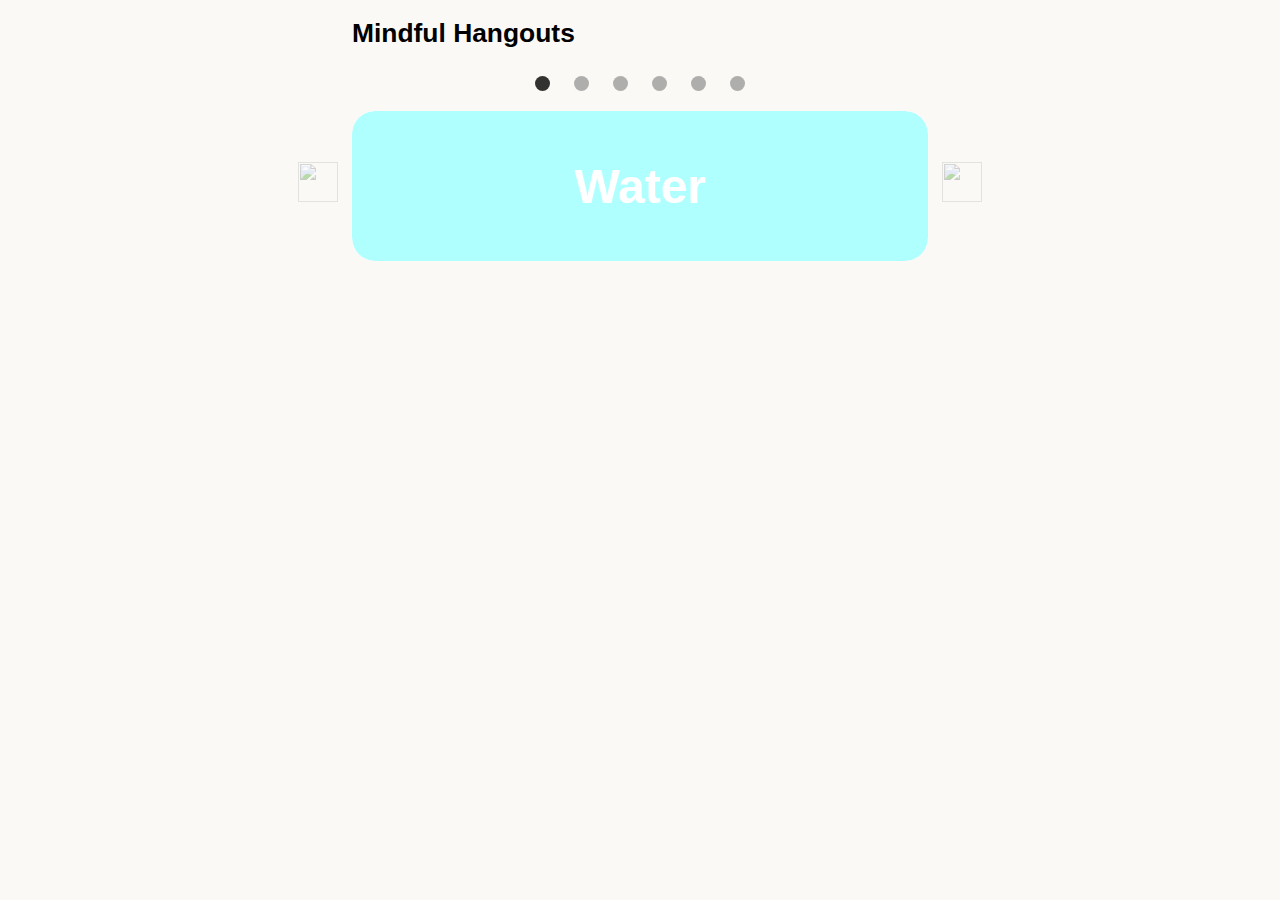
==== HTML/About.html @ a176b4e4 "Steady rollback | Unexpected behavior in About section" ====
<!DOCTYPE html>
<html lang="en">
  <head>
    <style>
      body{
        font-family: 'Roboto', sans-serif;
      }
    </style>
    <title> About Section </title>
    <link href="https://fonts.googleapis.com/css2?family=Josefin+Sans&family=Quicksand:wght@400;500;700&family=Roboto+Slab&display=swap" rel="stylesheet">
    <link rel="stylesheet" href="../Styles/About.css">
    <script src="https://unpkg.com/scrollreveal"></script>
  </head>
  <body>
    <!-- -----------------------------------------------------------------------------
    TODO - Menu bar - Header content
    ----------------------------------------------------------------------------- -->

    <!--
    0. Exclude jogging from this section 
    a. Cooking (If you are going to do this atleast twice a day for literally rest of your life, better try to learn to make fine cuisine) (photos - plenty)
    b. Water 
    c. Badminton (photos Not many) 
    d. Board games - Chess, Catan, Poker (personality traits)
        Descritpion - 
    -->

    <!-- Importing Carousel starts from here -->
    <section class="about">
        <div class="about-container">
          <h1 class="about-header">Mindful Hangouts</h1>
          <div class="carousel__dots">
            <button class="carousel__dot current-horse"></button>
            <button class="carousel__dot"></button>
            <button class="carousel__dot"></button>
            <button class="carousel__dot"></button>
            <button class="carousel__dot"></button>
            <button class="carousel__dot"></button>
          </div>
          <div class="carousel" id="ID-carousel">
            <button class="carousel__button carousel__button--previous">
              <img src="../images/LeftArrow.svg" class="LeftArrow" alt="">  
            </button>
            <div class="carousel__stage">
              <ul class="carousel__track">
                <li class="carousel__horse current-horse">
                  <button type="button" class="about-button" id="ID-about-button">
                    <h1>Water</h1>
                  </button>
                  <div class="about-button-expanded">
                     <image src="../images/About/Water-1.jpeg"></image>
                     <div class="caption">
                      <p>A kid from a coastal town</p>
                     </div>
                  </div>
                </li>
                </li>
                <li class="carousel__horse">
                  <button type="button" class="about-button" id="ID-about-button">
                    <h1>Food</h1>
                  </button>
                  <div class="about-button-expanded">
                    <image src="../images/About/Food-1.jpeg"></image>
                     <div class="caption">
                      <p>Tastes Good to Gourmet</p>
                     </div>
                  </div>
                </li>
                <li class="carousel__horse">
                  <button type="button" class="about-button" id="ID-about-button">
                    <h1>Feather</h1>
                  </button>
                  <div class="about-button-expanded">
                    <image src="../images/About/Sweat-1.jpeg"></image>
                     <div class="caption">
                      <p>Reflexes couldn't get better</p>
                     </div>
                  </div>
                </li>
                <li class="carousel__horse">
                  <button type="button" class="about-button" id="ID-about-button">
                    <h1>Ideas</h1>
                  </button>
                  <div class="about-button-expanded">
                    <image src="../images/About/Brain-1.jpeg"></image>
                     <div class="caption">
                      <p>Openings are way more dynamic</p>
                     </div>
                  </div>
                </li>
                <li class="carousel__horse">
                  <button type="button" class="about-button" id="ID-about-button">
                    <h1>Placeholder</h1>
                  </button>
                  <div class="about-button-expanded">
                    <p>Test Message5</p>
                  </div>
                </li>
                <li class="carousel__horse">
                  <button type="button" class="about-button"></button>
                  <div class="about-button-expanded">
                    <p>Test Message6</p>
                  </div>
                </li>
              </ul>
            </div>
            <button class="carousel__button carousel__button--next">
              <img src="../images/RightArrow.svg" class="RightArrow" alt="">
            </button> 
          </div>
        </div>
      </section>

      <script src="../JavaScript/About-expand.js"></script>
      <script src="../JavaScript/Carousel.js"></script>
      <!-- <script src="../JavaScript/About-title.js"></script> -->
      <script>
        ScrollReveal({ 
          reset: true,
          distance: '20px',
          duration: 900,
          delay: 100
         });
         ScrollReveal().reveal('.about-header', { delay: 200 });
      </script>
    </body>
</html>
---- Styles/About.css ----
/* -------------------------------------------------------------------------------------------
For entire body
------------------------------------------------------------------------------------------- */
body{
    --color-background: #FAF9F6;
    /* display: inline-block; */
    
    width: 45%;
    margin: 0 auto;
    font-size: 18px;
    background: var(--color-background);
    font-family: 'Roboto', sans-serif;
}
body img{
    margin-top: 20px;
    width: 100%;
    height: 90%;
}

html{
    scroll-behavior: smooth;
}

/* -------------------------------------------------------------------------------------------
For menubar
------------------------------------------------------------------------------------------- */

/* TODO - Update this */


/* -------------------------------------------------------------------------------------------
Carousel
------------------------------------------------------------------------------------------- */
/* TODO - Left component can be parent */
.carousel__stage .about-button-expanded img{
    transition: ease-in-out;
    margin: auto 0;
    margin-top: -360px;
    object-fit: contain;
    border-radius: 13px;
    /* opacity: 0.7; */
}

/* .about-button:hover,
.about-button:focus{
    width: 100%;
    height: 150px;
    transition: 0.7s;
    background-image: url(../images/ProjectB.png);    
} */

.carousel{
    position: relative;
    transition: 0.7s;
    /* TODO - Put a relative height */
    height: 107px;
    width: 100%;
    
    /* Left and right margin are set to auto (sit centrally of the parent div)
    Top and bottom margin are set to 0 */
    margin: 0 auto;
}
.horse{
    position: absolute;
    width: 100%;
    object-fit: cover;
}

.carousel__stage{
    position: relative;
    background: #ffffff;
    height: 140%;
    width: 100%;
    overflow: hidden;
    top: 10px;
    margin-bottom: 10px;
    border-radius: 23px;
}

.carousel__track{
    padding: 0;
    margin: 0;
    list-style: none;
    /* position: absolute; */
    position: relative;
    height: 100%;
    /* display: flex; */
    border-radius: 23px;
    /* Transition upon each transform */
    transition: transform 290ms ease-in;
}

.carousel__horse{
    position: absolute;
    top: 0px;
    bottom: 0px;
    width: 100%;
}

.carousel__button{
    position: absolute;
    /* display: flex; */
    /* TODO - Put a relative top */
    top: 40px;
    /* With "top: 50%", top of the div block starts from the 50% of the parent block
    We want the middle of the child to be at the 50% of the parent block */
    /* transform: translateY(-50%); */

    cursor: pointer;
    background: transparent;
    border: 0;
    /* background-color: black; */
}

.carousel__button .LeftArrow {
    width: 40px;
    height: 40px;
    opacity: 0.4;
}

.carousel__button .RightArrow {
    width: 40px;
    height: 40px;
    opacity: 0.4;   
}

.carousel__button--next{
    right: -60px;
}

.carousel__button--previous{
    left: -60px;
}

.carousel__dots{
    /* background: #1fffff; */
    display: flex;
    justify-content: center;
    padding: 10px 0;
}

.carousel__dot{
    border: 0;
    /* This makes them a circle  */
    border-radius: 50%;
    width: 15px;
    height: 15px;
    margin: 0 12px;
    background-color: rgba(0, 0, 0, 0.3);
    cursor: pointer;
}

.carousel__dot.current-horse{
    background-color: rgba(0,0,0,0.8);
}

/* -------------------------------------------------------------------------------------------
About Photo Container
------------------------------------------------------------------------------------------- */

.about{
    /* display: block; */
    width: 100%;
    /* This makes sure that image doesn't go beyond the screensize */
}

.about .about-button{
    transition: ease-in-out;
    cursor: pointer;
    border: none;
    border-color: #afffff;
    width: 100%;
    height: 150px;
    border-radius: 23px;
    display: block;
    position: relative;
    background-color: #afffff;
}

.about .about-button h1{
    font-size: 3rem;
    color: white;
}

.about-container .about-header{
    font-size: 1.65rem;
}

.about .about-button-expanded{
    /* transition: 0.8s; */
    display: block;
    justify-content: center;
    align-items: center;
    position: relative;
    overflow: hidden;
}

.about .about-button-expanded img{
    position: relative;
    display: block;
    top: 0;
    left: 0;
    width: 100%;
    height: 100%;
    object-fit: cover;
}
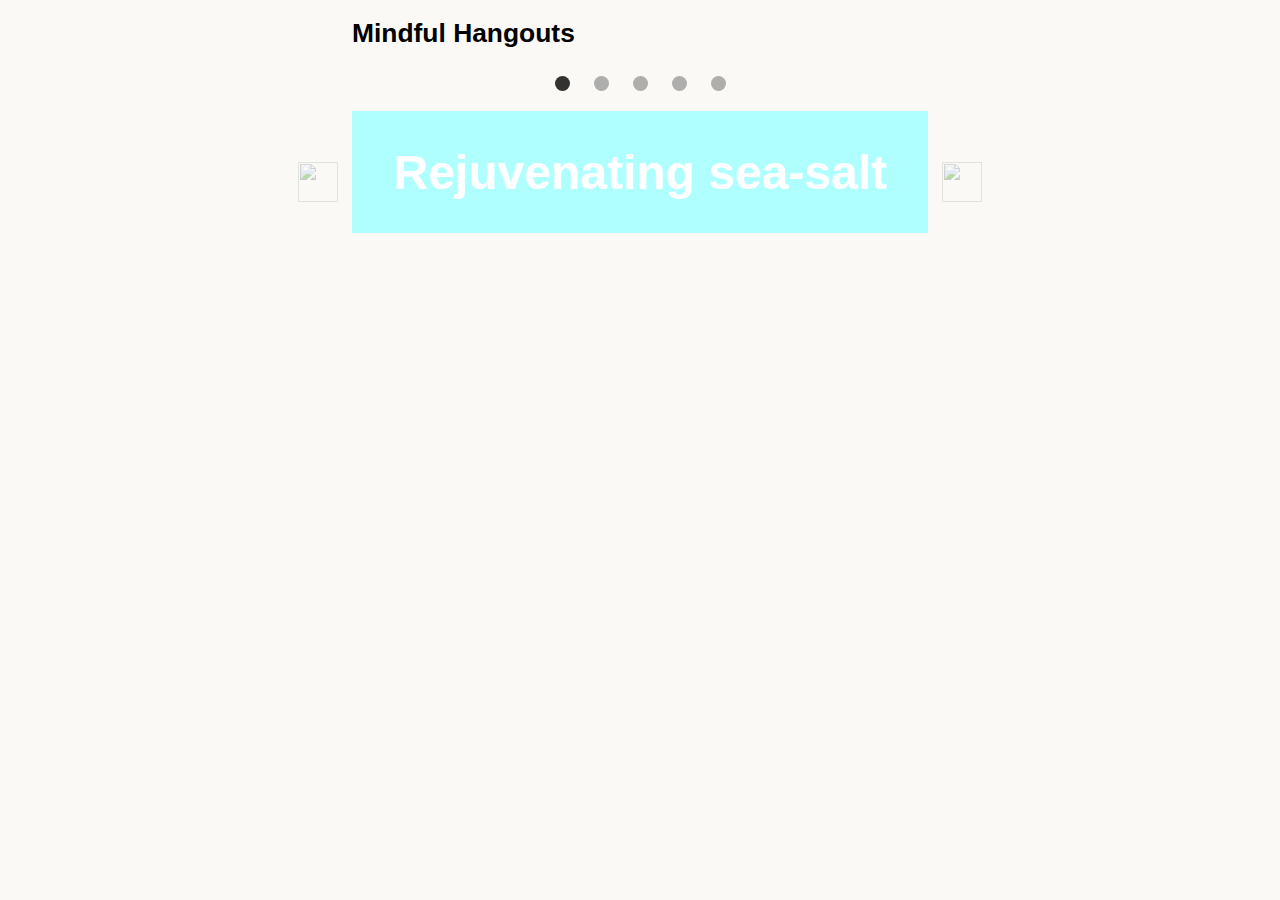
==== commit cd177e9f: "Identical class background colors" ====
--- a/HTML/About.html
+++ b/HTML/About.html
@@ -16,15 +16,6 @@
     TODO - Menu bar - Header content
     ----------------------------------------------------------------------------- -->
 
-    <!--
-    0. Exclude jogging from this section 
-    a. Cooking (If you are going to do this atleast twice a day for literally rest of your life, better try to learn to make fine cuisine) (photos - plenty)
-    b. Water 
-    c. Badminton (photos Not many) 
-    d. Board games - Chess, Catan, Poker (personality traits)
-        Descritpion - 
-    -->
-
     <!-- Importing Carousel starts from here -->
     <section class="about">
         <div class="about-container">
@@ -35,7 +26,7 @@
             <button class="carousel__dot"></button>
             <button class="carousel__dot"></button>
             <button class="carousel__dot"></button>
-            <button class="carousel__dot"></button>
+            <!-- <button class="carousel__dot"></button> -->
           </div>
           <div class="carousel" id="ID-carousel">
             <button class="carousel__button carousel__button--previous">
@@ -44,48 +35,66 @@
             <div class="carousel__stage">
               <ul class="carousel__track">
                 <li class="carousel__horse current-horse">
-                  <button type="button" class="about-button" id="ID-about-button">
-                    <h1>Water</h1>
-                  </button>
-                  <div class="about-button-expanded">
+                  <div class="about-button-class" id="ID-about-button-class">
+                    <button type="button" class="about-button" id="ID-about-button">
+                      <div class="button-caption" id="ID-button-caption">
+                        <h1>Rejuvenating sea-salt</h1>
+                      </div>
+                    </button>
+                  </div>
+                  <div class="about-button-expanded" id="ID-about-button-expanded">
+                    <div class="about-image-class">
                      <image src="../images/About/Water-1.jpeg"></image>
-                     <div class="caption">
-                      <p>A kid from a coastal town</p>
-                     </div>
+                    </div>
+                    <div class="caption">
+                      <p>I grew up in a town with salty breeze. It wasn't a place for rich. My ancestors relocated there as farmers and soon the sea became a part of our family rituals. Most of the times, it brought long runs along the shore and the setting sun, worry-free falling, and pocket full of sand. Sometimes, it brought realization that water throws challenges and can be powerful crashing our expectations. I still fear cliff jumping. But that only becomes one of the many reasons, I would keep myself close to water bodies.  </p>
+                    </div>
                   </div>
                 </li>
                 </li>
                 <li class="carousel__horse">
-                  <button type="button" class="about-button" id="ID-about-button">
-                    <h1>Food</h1>
-                  </button>
-                  <div class="about-button-expanded">
-                    <image src="../images/About/Food-1.jpeg"></image>
-                     <div class="caption">
-                      <p>Tastes Good to Gourmet</p>
-                     </div>
+                  <div class="about-button-class" id="ID-about-button-class">
+                    <button type="button" class="about-button" id="ID-about-button">
+                      <h1>The cycle of saute and simmering</h1>
+                    </button>
+                  </div>
+                  <div class="about-button-expanded" id="ID-about-button-expanded">
+                    <div class="about-image-class">
+                      <image src="../images/About/Food-1.jpeg"></image>
+                    </div>
+                    <div class="caption">
+                      <p>My mother told me this once and even today it is fresh and aromatic in my mind. "Sleeping and eating are the two most basic activites you are going to indulge in, quite literally daily. Once you become curious and caring about them, you become a tad bit more interesting as a person." Her words planted a nature of experimentation with food in me, and symbiotic growth between the taste palatte and proportions of ingredients in any dish.</p>
+                    </div>
                   </div>
                 </li>
                 <li class="carousel__horse">
-                  <button type="button" class="about-button" id="ID-about-button">
-                    <h1>Feather</h1>
-                  </button>
-                  <div class="about-button-expanded">
-                    <image src="../images/About/Sweat-1.jpeg"></image>
-                     <div class="caption">
-                      <p>Reflexes couldn't get better</p>
-                     </div>
+                  <div class="about-button-class" id="ID-about-button-class">
+                    <button type="button" class="about-button" id="ID-about-button">
+                      <h1>Convincing your mind to put a little more faith in your physical capabilities</h1>
+                    </button>
+                  </div>
+                  <div class="about-button-expanded" id="ID-about-button-expanded">
+                    <div class="about-image-class">
+                      <image src="../images/About/Sweat-1.jpeg"></image>
+                    </div>
+                    <div class="caption">
+                      <p>Athletes are the artists I admire the most.</p>
+                    </div>
                   </div>
                 </li>
                 <li class="carousel__horse">
-                  <button type="button" class="about-button" id="ID-about-button">
-                    <h1>Ideas</h1>
-                  </button>
-                  <div class="about-button-expanded">
-                    <image src="../images/About/Brain-1.jpeg"></image>
-                     <div class="caption">
-                      <p>Openings are way more dynamic</p>
-                     </div>
+                  <div class="about-button-class" id="ID-about-button-class">
+                    <button type="button" class="about-button" id="ID-about-button">
+                      <h1>Neurons fired!</h1>
+                    </button>
+                  </div>
+                  <div class="about-button-expanded" id="ID-about-button-expanded">
+                    <div class="about-image-class">
+                      <image src="../images/About/Brain-1.jpeg"></image>
+                    </div>
+                    <div class="caption">
+                      <p>One of the first and most ocurring pattern recogntion model, I could run, is in humans. Giving them just enough room for their distinct actions, predicting their stretagies keeps me widely curious.</p>
+                    </div>
                   </div>
                 </li>
                 <li class="carousel__horse">
@@ -96,12 +105,12 @@
                     <p>Test Message5</p>
                   </div>
                 </li>
-                <li class="carousel__horse">
+                <!-- <li class="carousel__horse">
                   <button type="button" class="about-button"></button>
                   <div class="about-button-expanded">
                     <p>Test Message6</p>
                   </div>
-                </li>
+                </li> -->
               </ul>
             </div>
             <button class="carousel__button carousel__button--next">
@@ -113,7 +122,6 @@
 
       <script src="../JavaScript/About-expand.js"></script>
       <script src="../JavaScript/Carousel.js"></script>
-      <!-- <script src="../JavaScript/About-title.js"></script> -->
       <script>
         ScrollReveal({ 
           reset: true,
--- a/Styles/About.css
+++ b/Styles/About.css
@@ -37,7 +37,7 @@
     margin: auto 0;
     margin-top: -360px;
     object-fit: contain;
-    border-radius: 13px;
+    border-radius: 5px;
     /* opacity: 0.7; */
 }
 
@@ -53,7 +53,7 @@
     position: relative;
     transition: 0.7s;
     /* TODO - Put a relative height */
-    height: 107px;
+    height: 500px;
     width: 100%;
     
     /* Left and right margin are set to auto (sit centrally of the parent div)
@@ -68,13 +68,14 @@
 
 .carousel__stage{
     position: relative;
-    background: #ffffff;
+    background: -var(--color-background);
     height: 140%;
     width: 100%;
     overflow: hidden;
     top: 10px;
     margin-bottom: 10px;
-    border-radius: 23px;
+    border: none;
+    /* border-radius: 5px; */
 }
 
 .carousel__track{
@@ -84,8 +85,7 @@
     /* position: absolute; */
     position: relative;
     height: 100%;
-    /* display: flex; */
-    border-radius: 23px;
+    border: none;
     /* Transition upon each transform */
     transition: transform 290ms ease-in;
 }
@@ -164,20 +164,28 @@
     /* This makes sure that image doesn't go beyond the screensize */
 }
 
-.about .about-button{
-    transition: ease-in-out;
-    cursor: pointer;
-    border: none;
-    border-color: #afffff;
-    width: 100%;
-    height: 150px;
-    border-radius: 23px;
+.about-button{
+    transition: ease-in-out;
+    cursor: pointer;
+    border: none;
+    background-color: transparent;
+    width: 100%;
+    /* display: block; */
+    /* position: relative; */
+}
+
+.about-button-class{
+    transition: ease-in-out;
+    cursor: pointer;
+    border: none;
+    width: 100%;
     display: block;
     position: relative;
     background-color: #afffff;
 }
 
 .about .about-button h1{
+    transition: ease-in-out;
     font-size: 3rem;
     color: white;
 }
@@ -186,21 +194,45 @@
     font-size: 1.65rem;
 }
 
-.about .about-button-expanded{
-    /* transition: 0.8s; */
-    display: block;
+.about-button-expanded{
+    display: none;
+    transition: 1s ease-out;
+}
+
+.about-image-class{
     justify-content: center;
     align-items: center;
+    width:  1024px;
+    height: 768px;
     position: relative;
     overflow: hidden;
 }
 
-.about .about-button-expanded img{
-    position: relative;
-    display: block;
-    top: 0;
+.about-image-class img{
+    z-index: 111;
+    top: 30%;
+    transition: 0.8s;
+    position: absolute;
     left: 0;
-    width: 100%;
+    width: 80%;
     height: 100%;
     object-fit: cover;
+}
+
+.caption{
+    z-index: 222;
+    border: 1px solid rgba(207, 185, 151, 0.3);
+    background-color: rgba(207, 185, 151, 0.3);
+    backdrop-filter: blue(40px);
+    max-width: 80%;
+    text-align: center;
+    max-height: 200px;
+    margin: 0 auto;
+    padding: 20px;
+    color:black;
+    line-height: 1.3;
+    position: absolute;
+
+    transform: translate(15%, 300px);
+
 }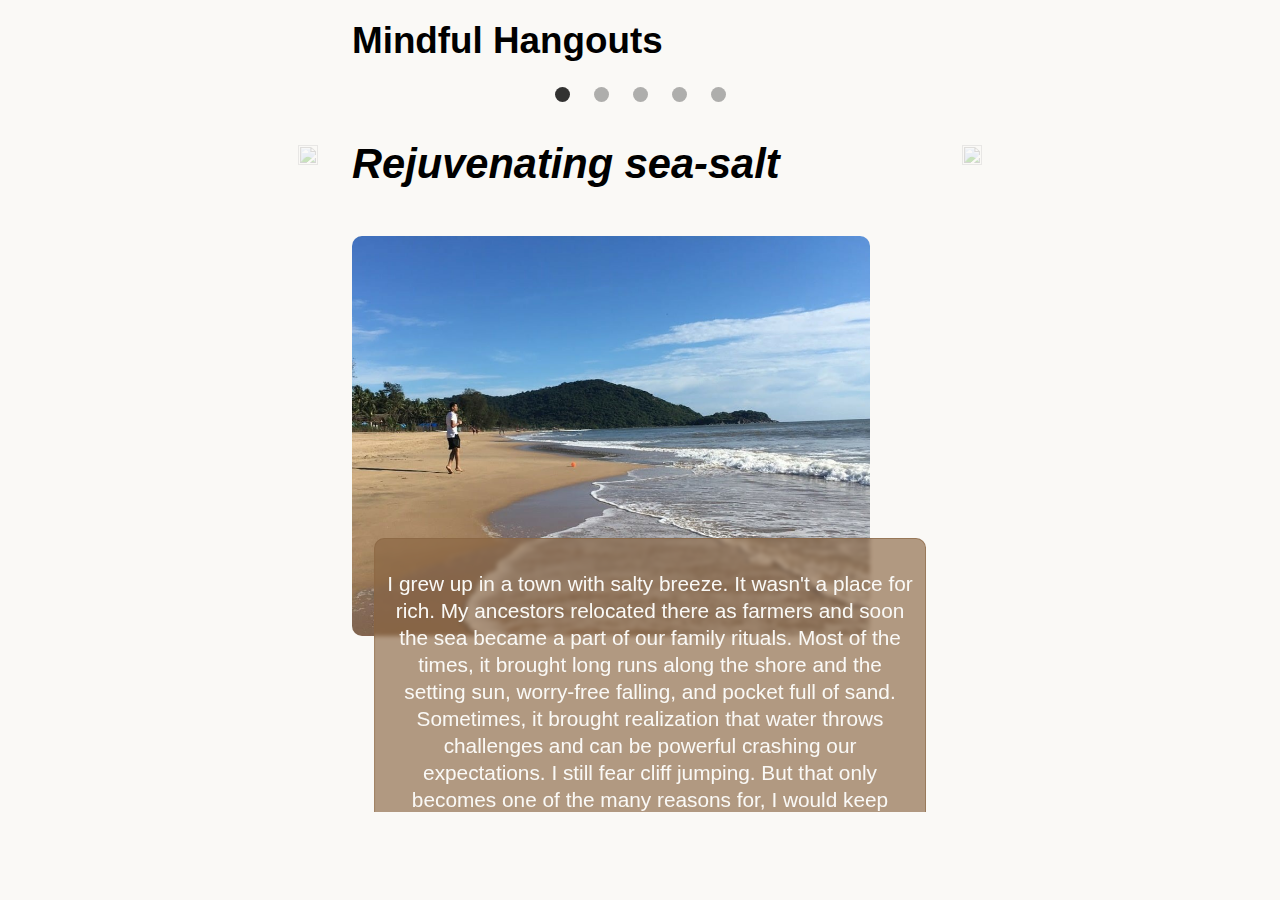
==== commit 79b1d947: "Highlight section phase 2" ====
--- a/HTML/About.html
+++ b/HTML/About.html
@@ -26,7 +26,6 @@
             <button class="carousel__dot"></button>
             <button class="carousel__dot"></button>
             <button class="carousel__dot"></button>
-            <!-- <button class="carousel__dot"></button> -->
           </div>
           <div class="carousel" id="ID-carousel">
             <button class="carousel__button carousel__button--previous">
@@ -35,30 +34,23 @@
             <div class="carousel__stage">
               <ul class="carousel__track">
                 <li class="carousel__horse current-horse">
-                  <div class="about-button-class" id="ID-about-button-class">
-                    <button type="button" class="about-button" id="ID-about-button">
-                      <div class="button-caption" id="ID-button-caption">
-                        <h1>Rejuvenating sea-salt</h1>
-                      </div>
-                    </button>
+                  <div class="about-title">
+                    <h1>Rejuvenating sea-salt</h1>
                   </div>
-                  <div class="about-button-expanded" id="ID-about-button-expanded">
+                  <div class="about-expanded">
                     <div class="about-image-class">
                      <image src="../images/About/Water-1.jpeg"></image>
                     </div>
                     <div class="caption">
-                      <p>I grew up in a town with salty breeze. It wasn't a place for rich. My ancestors relocated there as farmers and soon the sea became a part of our family rituals. Most of the times, it brought long runs along the shore and the setting sun, worry-free falling, and pocket full of sand. Sometimes, it brought realization that water throws challenges and can be powerful crashing our expectations. I still fear cliff jumping. But that only becomes one of the many reasons, I would keep myself close to water bodies.  </p>
+                      <p>I grew up in a town with salty breeze. It wasn't a place for rich. My ancestors relocated there as farmers and soon the sea became a part of our family rituals. Most of the times, it brought long runs along the shore and the setting sun, worry-free falling, and pocket full of sand. Sometimes, it brought realization that water throws challenges and can be powerful crashing our expectations. I still fear cliff jumping. But that only becomes one of the many reasons for, I would keep myself close to water bodies.  </p>
                     </div>
                   </div>
                 </li>
-                </li>
                 <li class="carousel__horse">
-                  <div class="about-button-class" id="ID-about-button-class">
-                    <button type="button" class="about-button" id="ID-about-button">
-                      <h1>The cycle of saute and simmering</h1>
-                    </button>
+                  <div class="about-title">
+                    <h1>The cycle of saute and simmering</h1>
                   </div>
-                  <div class="about-button-expanded" id="ID-about-button-expanded">
+                  <div class="about-expanded">
                     <div class="about-image-class">
                       <image src="../images/About/Food-1.jpeg"></image>
                     </div>
@@ -68,12 +60,10 @@
                   </div>
                 </li>
                 <li class="carousel__horse">
-                  <div class="about-button-class" id="ID-about-button-class">
-                    <button type="button" class="about-button" id="ID-about-button">
-                      <h1>Convincing your mind to put a little more faith in your physical capabilities</h1>
-                    </button>
+                  <div class="about-title">
+                    <h1>Convincing your mind to put</h1>
                   </div>
-                  <div class="about-button-expanded" id="ID-about-button-expanded">
+                  <div class="about-expanded">
                     <div class="about-image-class">
                       <image src="../images/About/Sweat-1.jpeg"></image>
                     </div>
@@ -83,12 +73,10 @@
                   </div>
                 </li>
                 <li class="carousel__horse">
-                  <div class="about-button-class" id="ID-about-button-class">
-                    <button type="button" class="about-button" id="ID-about-button">
-                      <h1>Neurons fired!</h1>
-                    </button>
+                  <div class="about-title">
+                    <h1>Neurons fired!</h1>
                   </div>
-                  <div class="about-button-expanded" id="ID-about-button-expanded">
+                  <div class="about-expanded">
                     <div class="about-image-class">
                       <image src="../images/About/Brain-1.jpeg"></image>
                     </div>
@@ -98,19 +86,18 @@
                   </div>
                 </li>
                 <li class="carousel__horse">
-                  <button type="button" class="about-button" id="ID-about-button">
+                  <div class="about-title">
                     <h1>Placeholder</h1>
-                  </button>
-                  <div class="about-button-expanded">
-                    <p>Test Message5</p>
+                  </div>
+                  <div class="about-expanded">
+                    <div class="about-image-class">
+                      <image src="../images/About/Brain-1.jpeg"></image>
+                    </div>
+                    <div class="caption">
+                      <p>Test Message5</p>
+                    </div>
                   </div>
                 </li>
-                <!-- <li class="carousel__horse">
-                  <button type="button" class="about-button"></button>
-                  <div class="about-button-expanded">
-                    <p>Test Message6</p>
-                  </div>
-                </li> -->
               </ul>
             </div>
             <button class="carousel__button carousel__button--next">
@@ -120,16 +107,21 @@
         </div>
       </section>
 
-      <script src="../JavaScript/About-expand.js"></script>
       <script src="../JavaScript/Carousel.js"></script>
       <script>
         ScrollReveal({ 
           reset: true,
-          distance: '20px',
+          distance: '30px',
           duration: 900,
           delay: 100
          });
-         ScrollReveal().reveal('.about-header', { delay: 200 });
+        ScrollReveal().reveal('.about-header', { delay: 200 });
+        ScrollReveal().reveal('.RightArrow', { delay: 200 });
+        ScrollReveal().reveal('.LeftArrow', { delay: 200 });
+        ScrollReveal().reveal('.carousel__dots', { delay: 200 });
+        ScrollReveal().reveal('.about-title', { delay: 200 });
+        ScrollReveal().reveal('.about-image-class', {origin: 'right', delay: 200 });
+        ScrollReveal().reveal('.caption', {origin: 'left', delay: 200 });
       </script>
     </body>
 </html>
--- a/Styles/About.css
+++ b/Styles/About.css
@@ -6,7 +6,7 @@
     /* display: inline-block; */
     
     width: 45%;
-    margin: 0 auto;
+    margin: 20px auto;
     font-size: 18px;
     background: var(--color-background);
     font-family: 'Roboto', sans-serif;
@@ -41,14 +41,6 @@
     /* opacity: 0.7; */
 }
 
-/* .about-button:hover,
-.about-button:focus{
-    width: 100%;
-    height: 150px;
-    transition: 0.7s;
-    background-image: url(../images/ProjectB.png);    
-} */
-
 .carousel{
     position: relative;
     transition: 0.7s;
@@ -60,6 +52,7 @@
     Top and bottom margin are set to 0 */
     margin: 0 auto;
 }
+
 .horse{
     position: absolute;
     width: 100%;
@@ -101,7 +94,7 @@
     position: absolute;
     /* display: flex; */
     /* TODO - Put a relative top */
-    top: 40px;
+    top: 22px;
     /* With "top: 50%", top of the div block starts from the 50% of the parent block
     We want the middle of the child to be at the 50% of the parent block */
     /* transform: translateY(-50%); */
@@ -113,15 +106,15 @@
 }
 
 .carousel__button .LeftArrow {
-    width: 40px;
-    height: 40px;
-    opacity: 0.4;
+    width: 20px;
+    height: 20px;
+    opacity: 0.3;
 }
 
 .carousel__button .RightArrow {
-    width: 40px;
-    height: 40px;
-    opacity: 0.4;   
+    width: 20px;
+    height: 20px;
+    opacity: 0.3;   
 }
 
 .carousel__button--next{
@@ -136,7 +129,8 @@
     /* background: #1fffff; */
     display: flex;
     justify-content: center;
-    padding: 10px 0;
+    padding: 25px 0 0 0;
+    margin: auto 0;
 }
 
 .carousel__dot{
@@ -159,80 +153,69 @@
 ------------------------------------------------------------------------------------------- */
 
 .about{
-    /* display: block; */
+    display: block;
     width: 100%;
     /* This makes sure that image doesn't go beyond the screensize */
 }
 
-.about-button{
+.about-title{
     transition: ease-in-out;
-    cursor: pointer;
     border: none;
-    background-color: transparent;
-    width: 100%;
-    /* display: block; */
-    /* position: relative; */
-}
-
-.about-button-class{
-    transition: ease-in-out;
-    cursor: pointer;
-    border: none;
     width: 100%;
     display: block;
     position: relative;
-    background-color: #afffff;
-}
-
-.about .about-button h1{
-    transition: ease-in-out;
-    font-size: 3rem;
-    color: white;
-}
-
-.about-container .about-header{
-    font-size: 1.65rem;
-}
-
-.about-button-expanded{
-    display: none;
+    background-color: var(--color-background);
+    color: black;
+    font-size: 1.3rem;
+    font-style: italic;
+}
+
+.about-header{
+    font-size: 2.3rem;
+    margin: auto 0;
+    display: flex;
+}
+
+.about-expanded{
     transition: 1s ease-out;
+    display: flex;
 }
 
 .about-image-class{
-    justify-content: center;
-    align-items: center;
     width:  1024px;
-    height: 768px;
+    height: 500px;
     position: relative;
     overflow: hidden;
 }
 
 .about-image-class img{
     z-index: 111;
-    top: 30%;
+    top: 0;
+    border-radius: 10px;
     transition: 0.8s;
     position: absolute;
     left: 0;
-    width: 80%;
-    height: 100%;
+    width: 90%;
+    height: 80%;
     object-fit: cover;
 }
 
 .caption{
     z-index: 222;
-    border: 1px solid rgba(207, 185, 151, 0.3);
-    background-color: rgba(207, 185, 151, 0.3);
-    backdrop-filter: blue(40px);
-    max-width: 80%;
+    display: flex;
+    font-size: 1.3rem;
+    border: 1px solid rgba(138, 102, 66, 0.65);
+    background-color: rgba(138, 102, 66, 0.65);
+    backdrop-filter: blur(2px);
+    max-width: 92%;
     text-align: center;
-    max-height: 200px;
+    max-height: 300px;
     margin: 0 auto;
-    padding: 20px;
-    color:black;
+    padding: 10px;
+    color: var(--color-background);
     line-height: 1.3;
     position: absolute;
-
-    transform: translate(15%, 300px);
-
+    transform: translate(4%, 100%);
+    font-family: 'Roboto', sans-serif;
+    border-radius: 10px;
 }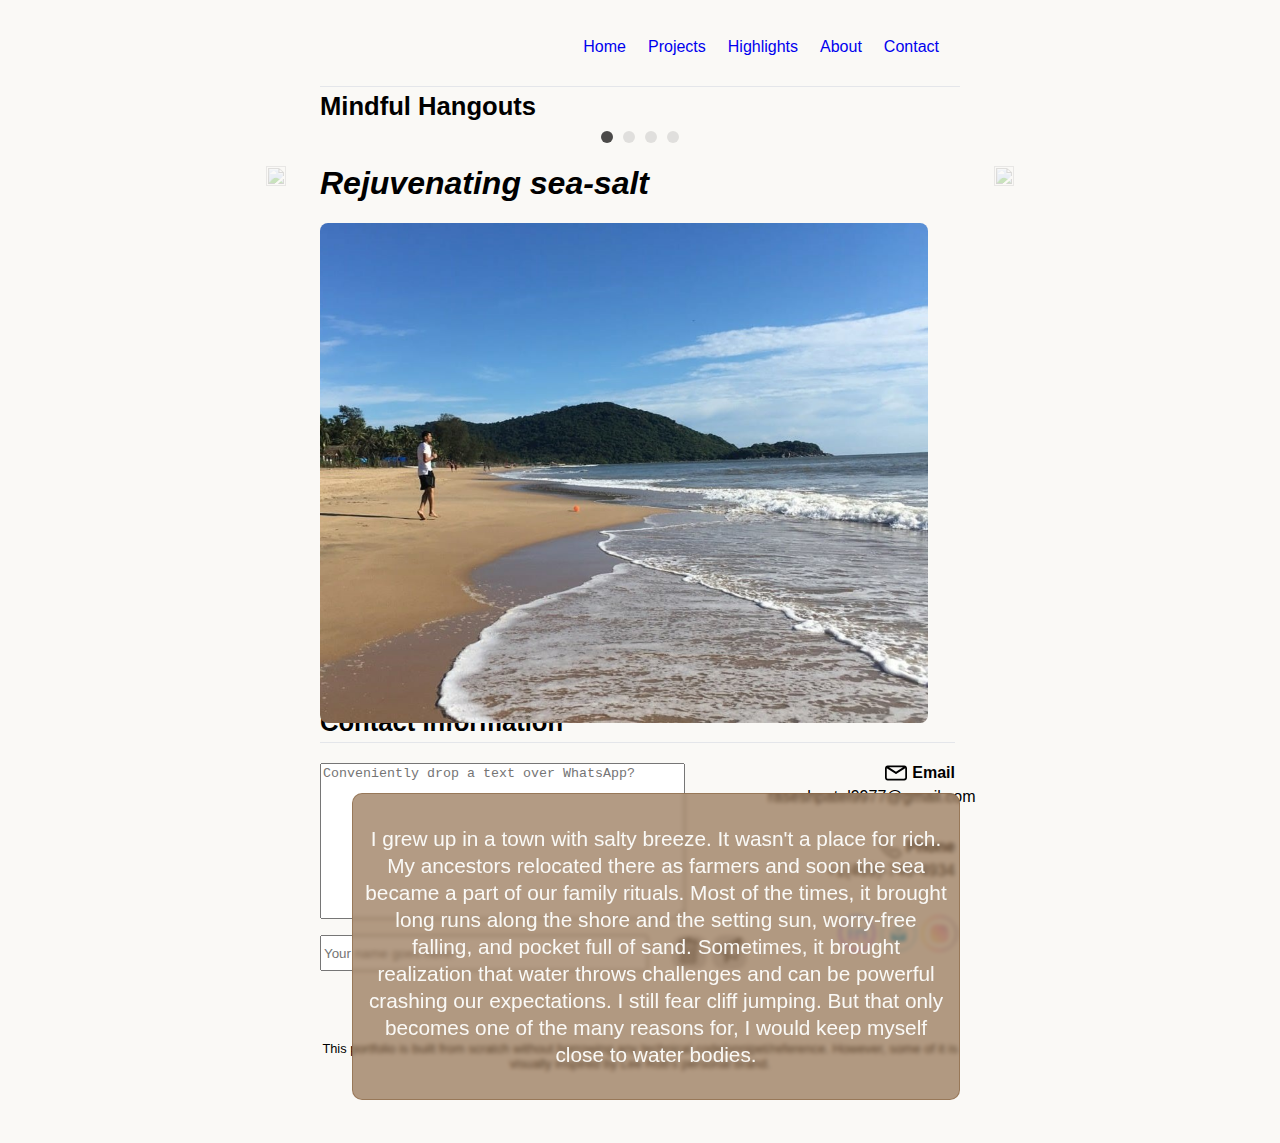
==== commit dbabc104: "Background images to Highlight section" ====
--- a/HTML/About.html
+++ b/HTML/About.html
@@ -13,8 +13,34 @@
   </head>
   <body>
     <!-- -----------------------------------------------------------------------------
-    TODO - Menu bar - Header content
+    Header content
     ----------------------------------------------------------------------------- -->
+    <section class="header">
+      <div class="headerbar">
+        <div class="headermenu">
+          <div class="menu">
+            <ul>
+              <li>
+                <a href="../index.html" class="home-link">Home</a>
+              </li>
+              <li>
+                <a href="../index.html" class="projects-link">Projects</a>
+              </li>
+              <li>
+                <a href="../index.html">Highlights</a>
+              </li>
+              <li>
+                <!-- TODO - About to About link is broken -->
+                <a href="." target="_blank" class="about-link">About</a>
+              </li>
+              <li>
+                <a href="#contact-info">Contact</a>
+              </li>
+            </ul>
+          </div>
+        </div>
+      </div>
+    </section>
 
     <!-- Importing Carousel starts from here -->
     <section class="about">
@@ -25,7 +51,6 @@
             <button class="carousel__dot"></button>
             <button class="carousel__dot"></button>
             <button class="carousel__dot"></button>
-            <button class="carousel__dot"></button>
           </div>
           <div class="carousel" id="ID-carousel">
             <button class="carousel__button carousel__button--previous">
@@ -34,67 +59,62 @@
             <div class="carousel__stage">
               <ul class="carousel__track">
                 <li class="carousel__horse current-horse">
-                  <div class="about-title">
-                    <h1>Rejuvenating sea-salt</h1>
-                  </div>
-                  <div class="about-expanded">
-                    <div class="about-image-class">
-                     <image src="../images/About/Water-1.jpeg"></image>
-                    </div>
-                    <div class="caption">
-                      <p>I grew up in a town with salty breeze. It wasn't a place for rich. My ancestors relocated there as farmers and soon the sea became a part of our family rituals. Most of the times, it brought long runs along the shore and the setting sun, worry-free falling, and pocket full of sand. Sometimes, it brought realization that water throws challenges and can be powerful crashing our expectations. I still fear cliff jumping. But that only becomes one of the many reasons for, I would keep myself close to water bodies.  </p>
+                  <div class="water-class">
+                    <div class="about-title">
+                      <h1>Rejuvenating sea-salt</h1>
+                    </div>
+                    <div class="about-expanded">
+                      <div class="about-image-class">
+                      <image src="../images/About/Water-1.jpeg"></image>
+                      </div>
+                      <div class="caption">
+                        <p>I grew up in a town with salty breeze. It wasn't a place for rich. My ancestors relocated there as farmers and soon the sea became a part of our family rituals. Most of the times, it brought long runs along the shore and the setting sun, worry-free falling, and pocket full of sand. Sometimes, it brought realization that water throws challenges and can be powerful crashing our expectations. I still fear cliff jumping. But that only becomes one of the many reasons for, I would keep myself close to water bodies.  </p>
+                      </div>
                     </div>
                   </div>
                 </li>
                 <li class="carousel__horse">
-                  <div class="about-title">
-                    <h1>The cycle of saute and simmering</h1>
-                  </div>
-                  <div class="about-expanded">
-                    <div class="about-image-class">
-                      <image src="../images/About/Food-1.jpeg"></image>
-                    </div>
-                    <div class="caption">
-                      <p>My mother told me this once and even today it is fresh and aromatic in my mind. "Sleeping and eating are the two most basic activites you are going to indulge in, quite literally daily. Once you become curious and caring about them, you become a tad bit more interesting as a person." Her words planted a nature of experimentation with food in me, and symbiotic growth between the taste palatte and proportions of ingredients in any dish.</p>
+                  <div class="food-class">
+                    <div class="about-title">
+                      <h1>The cycle of saute and simmering</h1>
+                    </div>
+                    <div class="about-expanded">
+                      <div class="about-image-class">
+                        <image src="../images/About/Food-1.jpeg"></image>
+                      </div>
+                      <div class="caption">
+                        <p>My mother told me this once and even today it is fresh and aromatic in my mind. "Sleeping and eating are the two most basic activites you are going to indulge in, quite literally daily. Once you become curious and caring about them, you become a tad bit more interesting as a person." Her words planted a nature of experimentation with food in me, and symbiotic growth between the taste palette and reception supportive ingredients in any dish.</p>
+                      </div>
                     </div>
                   </div>
                 </li>
                 <li class="carousel__horse">
-                  <div class="about-title">
-                    <h1>Convincing your mind to put</h1>
-                  </div>
-                  <div class="about-expanded">
-                    <div class="about-image-class">
-                      <image src="../images/About/Sweat-1.jpeg"></image>
-                    </div>
-                    <div class="caption">
-                      <p>Athletes are the artists I admire the most.</p>
+                  <div class="sweat-class">
+                    <div class="about-title">
+                      <h1>Convincing your mind to put</h1>
+                    </div>
+                    <div class="about-expanded">
+                      <div class="about-image-class">
+                        <image src="../images/About/Sweat-1.jpeg"></image>
+                      </div>
+                      <div class="caption">
+                        <p>Athletes are the artists I admire the most.</p>
+                      </div>
                     </div>
                   </div>
                 </li>
                 <li class="carousel__horse">
-                  <div class="about-title">
-                    <h1>Neurons fired!</h1>
-                  </div>
-                  <div class="about-expanded">
-                    <div class="about-image-class">
-                      <image src="../images/About/Brain-1.jpeg"></image>
-                    </div>
-                    <div class="caption">
-                      <p>One of the first and most ocurring pattern recogntion model, I could run, is in humans. Giving them just enough room for their distinct actions, predicting their stretagies keeps me widely curious.</p>
-                    </div>
-                  </div>
-                </li>
-                <li class="carousel__horse">
-                  <div class="about-title">
-                    <h1>Placeholder</h1>
-                  </div>
-                  <div class="about-expanded">
-                    <div class="about-image-class">
-                      <image src="../images/About/Brain-1.jpeg"></image>
-                    </div>
-                    <div class="caption">
-                      <p>Test Message5</p>
+                  <div class="brain-class">
+                    <div class="about-title">
+                      <h1>Neurons fired!</h1>
+                    </div>
+                    <div class="about-expanded">
+                      <div class="about-image-class">
+                        <image src="../images/About/Brain-1.jpeg"></image>
+                      </div>
+                      <div class="caption">
+                        <p>One of the first and most ocurring pattern recogntion model, I could run, is in humans. Giving them just enough room for their distinct actions, predicting their stretagies keeps me widely curious.</p>
+                      </div>
                     </div>
                   </div>
                 </li>
@@ -107,21 +127,106 @@
         </div>
       </section>
 
+      <!-- -----------------------------------------------------------------------------
+    Contact container
+    ----------------------------------------------------------------------------- -->
+    <section class="contact-info-section" id="contact-info">
+      <div class="contact-info">
+        <div class="contact-info-header">
+          <h1>Contact Information</h1>
+        </div>
+        <div class="contact-info-body">
+          <div class="dynamic-contact">
+            <div class="dynamic-contact-message">
+              <textarea name="dynamic-contact-message" cols="43" rows="10" placeholder="Conveniently drop a text over WhatsApp?"></textarea>
+              <!-- <input type="text" placeholder="Conveniently text over WhatsApp?" class="message-text-box"> -->
+            </div>
+            <div class="dynamic-contact-body">
+              <div class="dynamic-contact-name">
+                <input type="text" placeholder="Your name goes here!" class="name-text-box">
+              </div>
+              <div class="dynamic-contact-buttons">
+                <div class="dynamic-contact-buttons-clear">
+                  <button class="clear">
+                    <div class="trash-icon-class">
+                      <image src="../images/Contact/trash-icon.svg" class="trash-icon"></image>
+                    </div>
+                  </button>
+                </div>
+                <div class="dynamic-contact-buttons-send">
+                  <button class="send">
+                    <div class="send-icon-class">
+                      <image src="../images/Contact/send-icon.svg" class="send-icon"></image>
+                    </div>
+                  </button>
+                </div>
+              </div>
+            </div>
+          </div>
+          <div class="static-contact">
+            <div class="contact-info-body-email">
+              <div class="contact-info-body-email-title">
+                <div class="email-icon-class">
+                  <image src="../images/Contact/email-icon.svg" class="email-icon"></image>
+                </div>
+                <p>Email<p>
+              </div>
+              <div class="contact-info-body-email-data">
+                <p>raseshpatel9977@gmail.com</p>
+              </div>
+            </div>
+            <div class="contact-info-body-phone">
+              <div class="contact-info-body-phone-title">
+                <div class="phone-icon-class">
+                  <image src="../images/Contact/phone-icon.svg" class="phone-icon"></image>
+                </div>
+                <p>Phone</p>
+              </div>
+              <div class="contact-info-body-phone-data">
+                <p>+1(469)-740-4934</p>
+              </div>
+            </div>
+            <div class="social">
+              <ul>
+                <li>
+                  <a href="https://www.linkedin.com/in/rasesh-patel97/" target="_blank">
+                    <img src="../images/LinkedinGradient.svg" class="LinkedInGradient"/>
+                  </a>
+                </li>
+                <li>
+                  <a href="mailto:raseshpatel9977@gmail.com">
+                    <img src="../images/mail.svg" />
+                  </a>
+                </li>
+                <li>
+                  <a href="https://www.instagram.com/_rasesh/" target="_blank">
+                    <img src="../images/instagram.svg" />
+                  </a> 
+                </li>
+              </ul>
+            </div>
+          </div>
+        </div>
+      </div>
+      <div class="credits">
+        <p>This portfolio is built from scratch without borrowing any technical code/snnipet/reference. However, some of it is visually inspired by Lee Rob's personal brand.</p>
+      </div>
+    </section>
+
       <script src="../JavaScript/Carousel.js"></script>
+      <script src="../JavaScript/SendTrash.js"></script>
       <script>
         ScrollReveal({ 
           reset: true,
           distance: '30px',
-          duration: 900,
-          delay: 100
+          duration: 500,
+          delay: 20
          });
         ScrollReveal().reveal('.about-header', { delay: 200 });
         ScrollReveal().reveal('.RightArrow', { delay: 200 });
         ScrollReveal().reveal('.LeftArrow', { delay: 200 });
         ScrollReveal().reveal('.carousel__dots', { delay: 200 });
-        ScrollReveal().reveal('.about-title', { delay: 200 });
-        ScrollReveal().reveal('.about-image-class', {origin: 'right', delay: 200 });
-        ScrollReveal().reveal('.caption', {origin: 'left', delay: 200 });
+        ScrollReveal().reveal('.water-class', {origin: 'right', delay: 200});
       </script>
     </body>
 </html>
--- a/Styles/About.css
+++ b/Styles/About.css
@@ -5,16 +5,10 @@
     --color-background: #FAF9F6;
     /* display: inline-block; */
     
-    width: 45%;
-    margin: 20px auto;
-    font-size: 18px;
+    width: 50%;
+    margin: 0px auto;
     background: var(--color-background);
     font-family: 'Roboto', sans-serif;
-}
-body img{
-    margin-top: 20px;
-    width: 100%;
-    height: 90%;
 }
 
 html{
@@ -25,60 +19,90 @@
 For menubar
 ------------------------------------------------------------------------------------------- */
 
-/* TODO - Update this */
-
+section.header{
+    border-bottom: 0.5px solid #e4e6ea;
+}
+
+.headerbar{
+    max-width: 1200px;
+    padding: 10px;
+    box-sizing: border-box;
+}
+
+.headermenus{
+    display: flex;
+}
+
+.menu ul{
+    list-style: none;
+    display: flex;
+    justify-content: right;
+    margin-top: 23px;
+    align-items: center;
+}
+
+.menu li{
+    justify-content: left;
+    text-align: left;
+}
+
+.menu ul a{
+    padding: 10px 10px 13px 10px;
+    line-height: 1.7;
+    text-decoration: none;
+    border: 1px solid transparent;
+    border-radius: 9px;
+    margin: 0 auto;
+    transition: border 0.7s;
+    transition: background-color 0.7s;
+}
+
+.menu ul a:hover,
+.menu ul a:active,
+.menu ul a:visited,
+.menu ul a:active:hover,
+.menu ul a.active{
+    border: 1px solid #E8DCD5;
+    /* TODO - Declare and reuse color variable */
+    background-color: #E8DCD5;
+    transition: border 0.5s;
+    transition: background-color 0.5s;
+    border-radius: 9px;
+}
 
 /* -------------------------------------------------------------------------------------------
 Carousel
 ------------------------------------------------------------------------------------------- */
 /* TODO - Left component can be parent */
-.carousel__stage .about-button-expanded img{
+/* .carousel__stage .about-button-expanded img{
     transition: ease-in-out;
-    margin: auto 0;
-    margin-top: -360px;
+    margin: 0 auto;
     object-fit: contain;
     border-radius: 5px;
-    /* opacity: 0.7; */
-}
+} */
 
 .carousel{
     position: relative;
     transition: 0.7s;
-    /* TODO - Put a relative height */
     height: 500px;
     width: 100%;
-    
-    /* Left and right margin are set to auto (sit centrally of the parent div)
-    Top and bottom margin are set to 0 */
-    margin: 0 auto;
-}
-
-.horse{
-    position: absolute;
-    width: 100%;
-    object-fit: cover;
+    margin: 0 auto;
 }
 
 .carousel__stage{
     position: relative;
     background: -var(--color-background);
-    height: 140%;
+    height: 200%;
     width: 100%;
     overflow: hidden;
-    top: 10px;
-    margin-bottom: 10px;
-    border: none;
-    /* border-radius: 5px; */
 }
 
 .carousel__track{
     padding: 0;
     margin: 0;
     list-style: none;
-    /* position: absolute; */
     position: relative;
     height: 100%;
-    border: none;
     /* Transition upon each transform */
     transition: transform 290ms ease-in;
 }
@@ -86,8 +110,9 @@
 .carousel__horse{
     position: absolute;
     top: 0px;
-    bottom: 0px;
-    width: 100%;
+    left: 0px;
+    width: 100%;
+    height: 100%;
 }
 
 .carousel__button{
@@ -102,7 +127,6 @@
     cursor: pointer;
     background: transparent;
     border: 0;
-    /* background-color: black; */
 }
 
 .carousel__button .LeftArrow {
@@ -126,26 +150,25 @@
 }
 
 .carousel__dots{
-    /* background: #1fffff; */
     display: flex;
     justify-content: center;
-    padding: 25px 0 0 0;
-    margin: auto 0;
+    padding: 5px 0 0 0;
+    margin: 0 auto;
 }
 
 .carousel__dot{
-    border: 0;
+    border: none;
     /* This makes them a circle  */
     border-radius: 50%;
-    width: 15px;
-    height: 15px;
-    margin: 0 12px;
-    background-color: rgba(0, 0, 0, 0.3);
+    width: 12px;
+    height: 12px;
+    margin: 0 5px;
+    background-color: rgba(0, 0, 0, 0.1);
     cursor: pointer;
 }
 
 .carousel__dot.current-horse{
-    background-color: rgba(0,0,0,0.8);
+    background-color: rgba(0,0,0,0.7);
 }
 
 /* -------------------------------------------------------------------------------------------
@@ -155,7 +178,6 @@
 .about{
     display: block;
     width: 100%;
-    /* This makes sure that image doesn't go beyond the screensize */
 }
 
 .about-title{
@@ -163,17 +185,14 @@
     border: none;
     width: 100%;
     display: block;
-    position: relative;
     background-color: var(--color-background);
     color: black;
-    font-size: 1.3rem;
     font-style: italic;
 }
 
 .about-header{
-    font-size: 2.3rem;
-    margin: auto 0;
-    display: flex;
+    font-size: 1.6rem;
+    margin: 5px auto;
 }
 
 .about-expanded{
@@ -187,22 +206,21 @@
     position: relative;
     overflow: hidden;
 }
-
+ 
 .about-image-class img{
     z-index: 111;
     top: 0;
-    border-radius: 10px;
+    left: 0;
+    width: 95%;
+    height: 100%;
+    border-radius: 8px;
     transition: 0.8s;
     position: absolute;
-    left: 0;
-    width: 90%;
-    height: 80%;
     object-fit: cover;
 }
 
 .caption{
     z-index: 222;
-    display: flex;
     font-size: 1.3rem;
     border: 1px solid rgba(138, 102, 66, 0.65);
     background-color: rgba(138, 102, 66, 0.65);
@@ -215,7 +233,221 @@
     color: var(--color-background);
     line-height: 1.3;
     position: absolute;
-    transform: translate(4%, 100%);
+    top: 65%;
+    left: 5%;
+    /* transform: translate(4%, -20%); */
     font-family: 'Roboto', sans-serif;
     border-radius: 10px;
+}
+
+.is-hidden{
+    display: none;
+}
+
+/* ----------------------------------------------------------------------------
+Contact container
+---------------------------------------------------------------------------- */
+.contact-info-section{
+    width: 100%;
+    margin: 0 auto;
+    text-align: center;
+}
+
+.credits{
+    font-size: 0.8rem;
+}
+
+.contact-info{
+    /* border: 1px solid peachpuff; */
+    /* background-color: peachpuff; */
+    width: 100%;
+    margin: 0 auto;
+    font-size: 18px;
+    height: 320px;
+    text-align: left;
+
+    /* Header and Body are block displayed */
+    display: block;
+}
+
+.contact-info-header h1{
+    font-size: 1.6rem;
+    margin: 65px 5px 5px 0px;
+    padding: 0px 0px 5px 0px;
+    border-bottom: 0.5px solid #e4e6ea;
+}
+
+.contact-info-body{
+
+    /* Static and Dynamic contact-info are flexible */
+    display: flex;
+    padding: 0;
+}
+
+.dynamic-contact, .static-contact{
+
+    /* Contents inside these contact blocks are blocked displayed */
+    display: block;
+}
+
+.dynamic-contact{
+    text-align: left;
+    font-size: 1.2rem;
+    width: 70%;
+}
+
+.dynamic-contact-name{
+    margin: 1px 5px 10px 0px;
+    display: flex;
+    font-size: 1.3rem;
+    font-weight: bold;
+    align-items: center;
+}
+
+.dynamic-contact-body{
+    display: flex;
+    align-items: center;
+}
+
+.dynamic-contact-name .name-text-box{
+    margin: 10px 12px 0px 0px;
+    height: 30px;
+    width: 320px;
+}
+
+.dynamic-contact-message{
+    width: 100%;
+    /* background-color: pink; */
+    margin: 15px 0px 0px 0px;
+}
+
+.dynamic-contact-message .dynamic-contact-message{
+    width: 80%;
+    text-align: left;
+}
+
+/* .dynamic-contact-message .message-text-box{
+    margin: 10px 5px 0px 5px;
+    height: 150px;
+} */
+
+.dynamic-contact-buttons{
+    margin: 0 0 0 7px;
+    display: flex;
+}
+.dynamic-contact-buttons-send,
+.dynamic-contact-buttons-clear{
+    margin: 0px 5px 0 0;
+}
+
+.static-contact{
+    text-align: right;
+    width: 30%;
+}
+
+.contact-info-body-email-title,
+.contact-info-body-phone-title{
+    margin: 0px 5px 20px 0px;
+    font-size: 1rem;
+    font-weight: bold;
+    justify-content: right;
+    display: flex;
+    padding: 0;
+}
+
+.contact-info-body-email-data,
+.contact-info-body-phone-data{
+    margin: -30px 5px 0 0;
+    padding: 0;
+    font-size: 1rem;
+}
+
+.contact-info-body-email-data:hover,
+.contact-info-body-phone-data:hover{
+    transition: 0.1s;
+    transform: scale(1.07);
+    cursor: pointer;    
+}
+
+.phone-icon-class,
+.email-icon-class,
+.trash-icon-class,
+.send-icon-class{
+    display: flex;
+    width: 10px;
+    height: 10px;
+    position: relative;
+}
+
+.phone-icon-class img,
+.email-icon-class img{
+    position: absolute;
+    top: 14px;
+    right: 5px;
+    width: 22px;
+    height: 22px;
+    overflow: hidden;
+}
+
+.trash-icon-class img,
+.send-icon-class img{
+    position: absolute;
+    top: -10px;
+    left: -6px;
+    right: 0px;
+    bottom: 0px;
+    width: 25px;
+    height: 25px;
+    overflow: hidden;
+}
+
+.send,
+.clear{
+    width: 35px;
+    cursor: pointer;
+    height: 35px;
+    padding: 10px;
+    background-color: lightgray;
+    border: none;
+    border-radius: 12px;
+    
+}
+
+.send:hover,
+.clear:hover{
+    transition: 0.3s;
+    transform: scale(1.09);
+}
+
+.social ul{
+    list-style: none;
+    display: flex;
+}
+.social ul li img{
+    width: 35px;
+}
+
+.social .LinkedInGradient{
+    width: 44px;
+    margin-top: -5px;
+    margin-right: -4px;
+}
+
+.social ul{
+    justify-content: right;
+    margin-top: 17%;
+}
+
+.social ul a img{
+    opacity: 1;
+    padding: 3px;
+    transition: opacity 0.5s;
+}
+
+.social ul a:hover img,
+.social ul a:active img,
+.social ul a:visited img,
+.social ul a:active:hover img{
+    opacity: 0.5;
+    transition: opacity 0.5s;
 }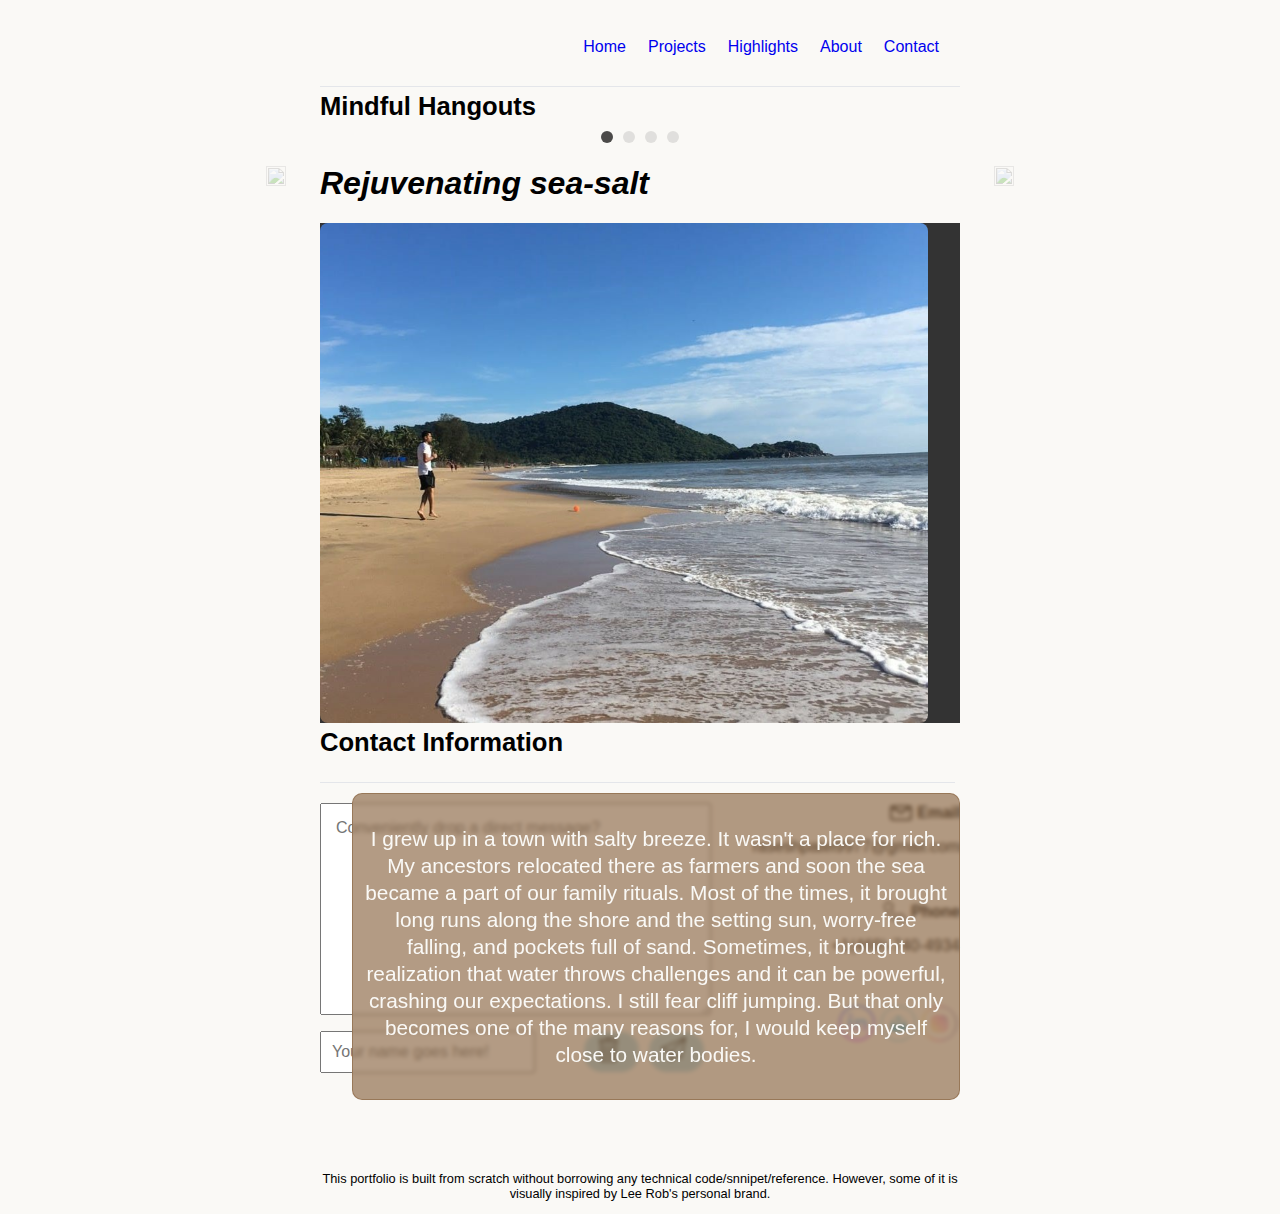
==== commit ec6b75ec: "Prior to making changes to About.html" ====
--- a/HTML/About.html
+++ b/HTML/About.html
@@ -30,8 +30,7 @@
                 <a href="../index.html">Highlights</a>
               </li>
               <li>
-                <!-- TODO - About to About link is broken -->
-                <a href="." target="_blank" class="about-link">About</a>
+                <a href="../index.html" class="about-link">About</a>
               </li>
               <li>
                 <a href="#contact-info">Contact</a>
@@ -39,6 +38,7 @@
             </ul>
           </div>
         </div>
+        <!-- Temporarily insert GitHub Symbol and later on insert a toggle switch for theme -->
       </div>
     </section>
 
@@ -68,7 +68,7 @@
                       <image src="../images/About/Water-1.jpeg"></image>
                       </div>
                       <div class="caption">
-                        <p>I grew up in a town with salty breeze. It wasn't a place for rich. My ancestors relocated there as farmers and soon the sea became a part of our family rituals. Most of the times, it brought long runs along the shore and the setting sun, worry-free falling, and pocket full of sand. Sometimes, it brought realization that water throws challenges and can be powerful crashing our expectations. I still fear cliff jumping. But that only becomes one of the many reasons for, I would keep myself close to water bodies.  </p>
+                        <p>I grew up in a town with salty breeze. It wasn't a place for rich. My ancestors relocated there as farmers and soon the sea became a part of our family rituals. Most of the times, it brought long runs along the shore and the setting sun, worry-free falling, and pockets full of sand. Sometimes, it brought realization that water throws challenges and it can be powerful, crashing our expectations. I still fear cliff jumping. But that only becomes one of the many reasons for, I would keep myself close to water bodies.  </p>
                       </div>
                     </div>
                   </div>
@@ -138,8 +138,7 @@
         <div class="contact-info-body">
           <div class="dynamic-contact">
             <div class="dynamic-contact-message">
-              <textarea name="dynamic-contact-message" cols="43" rows="10" placeholder="Conveniently drop a text over WhatsApp?"></textarea>
-              <!-- <input type="text" placeholder="Conveniently text over WhatsApp?" class="message-text-box"> -->
+              <textarea id="message-box" class="dynamic-contact-messageBox" name="dynamic-contact-message" cols="43" rows="10" placeholder="Conveniently drop a direct message?"></textarea>
             </div>
             <div class="dynamic-contact-body">
               <div class="dynamic-contact-name">
@@ -189,25 +188,32 @@
             <div class="social">
               <ul>
                 <li>
-                  <a href="https://www.linkedin.com/in/rasesh-patel97/" target="_blank">
-                    <img src="../images/LinkedinGradient.svg" class="LinkedInGradient"/>
-                  </a>
+                  <div class="linkedin-class">
+                    <a href="https://www.linkedin.com/in/rasesh-patel97/" target="_blank">
+                      <img src="../images/LinkedinGradient.svg" class="LinkedInGradient"/>
+                    </a>
+                  </div>
                 </li>
                 <li>
-                  <a href="mailto:raseshpatel9977@gmail.com">
-                    <img src="../images/mail.svg" />
-                  </a>
+                  <div class="email-class">
+                    <a href="mailto:raseshpatel9977@gmail.com">
+                      <img src="../images/mail.svg" />
+                    </a>
+                  </div>
                 </li>
                 <li>
-                  <a href="https://www.instagram.com/_rasesh/" target="_blank">
-                    <img src="../images/instagram.svg" />
-                  </a> 
+                  <div class="instagram-class">
+                    <a href="https://www.instagram.com/_rasesh/" target="_blank">
+                      <img src="../images/instagram.svg" />
+                    </a> 
+                  </div>
                 </li>
               </ul>
             </div>
           </div>
         </div>
       </div>
+      <div id="toast">Sent successfully!</div>
       <div class="credits">
         <p>This portfolio is built from scratch without borrowing any technical code/snnipet/reference. However, some of it is visually inspired by Lee Rob's personal brand.</p>
       </div>
--- a/Styles/About.css
+++ b/Styles/About.css
@@ -15,18 +15,11 @@
     scroll-behavior: smooth;
 }
 
-/* -------------------------------------------------------------------------------------------
-For menubar
-------------------------------------------------------------------------------------------- */
-
-section.header{
-    border-bottom: 0.5px solid #e4e6ea;
-}
-
 .headerbar{
     max-width: 1200px;
     padding: 10px;
     box-sizing: border-box;
+    border-bottom: 0.5px solid #e4e6ea;
 }
 
 .headermenus{
@@ -42,6 +35,7 @@
 }
 
 .menu li{
+    
     justify-content: left;
     text-align: left;
 }
@@ -49,6 +43,7 @@
 .menu ul a{
     padding: 10px 10px 13px 10px;
     line-height: 1.7;
+    /* TODO - insert font-color here */
     text-decoration: none;
     border: 1px solid transparent;
     border-radius: 9px;
@@ -63,7 +58,6 @@
 .menu ul a:active:hover,
 .menu ul a.active{
     border: 1px solid #E8DCD5;
-    /* TODO - Declare and reuse color variable */
     background-color: #E8DCD5;
     transition: border 0.5s;
     transition: background-color 0.5s;
@@ -205,6 +199,7 @@
     height: 500px;
     position: relative;
     overflow: hidden;
+    background-color: #333;
 }
  
 .about-image-class img{
@@ -248,12 +243,14 @@
 Contact container
 ---------------------------------------------------------------------------- */
 .contact-info-section{
+    z-index: 333;
     width: 100%;
     margin: 0 auto;
     text-align: center;
 }
 
 .credits{
+    margin-top: 50px;
     font-size: 0.8rem;
 }
 
@@ -263,7 +260,7 @@
     width: 100%;
     margin: 0 auto;
     font-size: 18px;
-    height: 320px;
+    /* height: 320px; */
     text-align: left;
 
     /* Header and Body are block displayed */
@@ -272,8 +269,8 @@
 
 .contact-info-header h1{
     font-size: 1.6rem;
-    margin: 65px 5px 5px 0px;
-    padding: 0px 0px 5px 0px;
+    margin: 85px 5px 5px 0px;
+    padding: 0px 0px 25px 0px;
     border-bottom: 0.5px solid #e4e6ea;
 }
 
@@ -293,12 +290,13 @@
 .dynamic-contact{
     text-align: left;
     font-size: 1.2rem;
-    width: 70%;
+    width: 60%;
 }
 
 .dynamic-contact-name{
     margin: 1px 5px 10px 0px;
     display: flex;
+    width: 60%;
     font-size: 1.3rem;
     font-weight: bold;
     align-items: center;
@@ -311,53 +309,60 @@
 
 .dynamic-contact-name .name-text-box{
     margin: 10px 12px 0px 0px;
-    height: 30px;
-    width: 320px;
+    width: 100%;
+    padding: 10px;
+    font-size: 1rem;
 }
 
 .dynamic-contact-message{
     width: 100%;
-    /* background-color: pink; */
     margin: 15px 0px 0px 0px;
 }
 
-.dynamic-contact-message .dynamic-contact-message{
-    width: 80%;
+.dynamic-contact-message .dynamic-contact-messageBox{
+    width: 93.5%;
+    padding: 15px;
+    font-size: 1rem;
+    font-family: 'Roboto', sans-serif;
     text-align: left;
 }
 
-/* .dynamic-contact-message .message-text-box{
-    margin: 10px 5px 0px 5px;
-    height: 150px;
-} */
-
 .dynamic-contact-buttons{
-    margin: 0 0 0 7px;
-    display: flex;
-}
+    justify-content: right;
+    /* margin: 0 0 0 7px; */
+    width: 40%;
+    display: flex;
+}
+
 .dynamic-contact-buttons-send,
 .dynamic-contact-buttons-clear{
-    margin: 0px 5px 0 0;
+    margin: 0 0 0 10px;
 }
 
 .static-contact{
     text-align: right;
-    width: 30%;
+    width: 40%;
+}
+
+.contact-info-body-email,
+.contact-info-body-phone,
+.social{
+    height: 33.33%;
 }
 
 .contact-info-body-email-title,
 .contact-info-body-phone-title{
-    margin: 0px 5px 20px 0px;
+    margin: 0px 0px 20px 0px;
     font-size: 1rem;
     font-weight: bold;
-    justify-content: right;
+    /* justify-content: right; */
     display: flex;
     padding: 0;
 }
 
 .contact-info-body-email-data,
 .contact-info-body-phone-data{
-    margin: -30px 5px 0 0;
+    margin: -20px 0px 0 0;
     padding: 0;
     font-size: 1rem;
 }
@@ -374,8 +379,8 @@
 .trash-icon-class,
 .send-icon-class{
     display: flex;
-    width: 10px;
-    height: 10px;
+    width: 100%;
+    height: 100%;
     position: relative;
 }
 
@@ -392,9 +397,7 @@
 .trash-icon-class img,
 .send-icon-class img{
     position: absolute;
-    top: -10px;
-    left: -6px;
-    right: 0px;
+    right: 8px;
     bottom: 0px;
     width: 25px;
     height: 25px;
@@ -403,14 +406,13 @@
 
 .send,
 .clear{
-    width: 35px;
+    width: 55px;
     cursor: pointer;
-    height: 35px;
+    height: 40px;
     padding: 10px;
-    background-color: lightgray;
+    background-color: lightblue;
     border: none;
-    border-radius: 12px;
-    
+    border-radius: 18px;
 }
 
 .send:hover,
@@ -419,10 +421,25 @@
     transform: scale(1.09);
 }
 
+#toast{
+    visibility: hidden;
+    margin-top: 20px;
+    /* TODO - Bring from color palette */
+    background-color: #333;
+    color: #fff;
+    border-radius: 10px;
+    width: 327px;
+}
+
+#toast-show{
+    visibility: visible;
+}
+
 .social ul{
     list-style: none;
     display: flex;
 }
+
 .social ul li img{
     width: 35px;
 }
@@ -435,7 +452,6 @@
 
 .social ul{
     justify-content: right;
-    margin-top: 17%;
 }
 
 .social ul a img{
